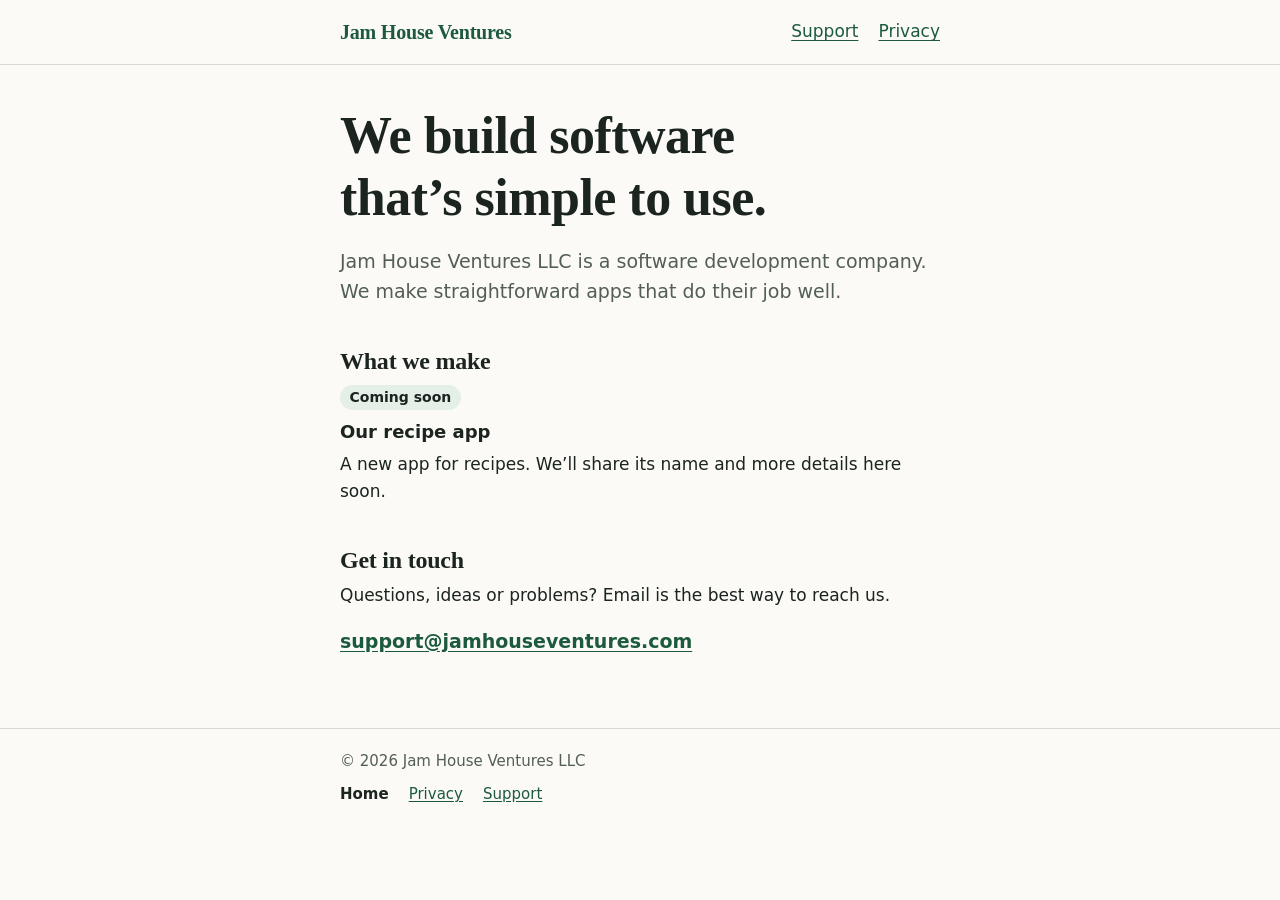
==== index.html @ 41186add "Add Jam House Ventures website Static home, privacy and support pages with shared styles and icons. " ====
<!doctype html>
<html lang="en">
<head>
  <meta charset="utf-8">
  <meta name="viewport" content="width=device-width, initial-scale=1">
  <title>Jam House Ventures LLC</title>
  <meta name="description" content="Jam House Ventures LLC is a software development company that makes simple, dependable apps.">
  <link rel="icon" href="favicon.svg" type="image/svg+xml">
  <link rel="apple-touch-icon" href="apple-touch-icon.png">
  <link rel="stylesheet" href="styles.css">
</head>
<body>
  <a class="skip-link" href="#main">Skip to main content</a>

  <header class="site-header">
    <div class="wrap">
      <a class="logo" href="index.html">Jam House Ventures</a>
      <nav class="site-nav" aria-label="Main">
        <a href="support.html">Support</a>
        <a href="privacy.html">Privacy</a>
      </nav>
    </div>
  </header>

  <main id="main" class="wrap">
    <h1>We build software that&rsquo;s simple to use.</h1>
    <p class="lead">Jam House Ventures LLC is a software development company. We make straightforward apps that do their job well.</p>

    <section aria-labelledby="what-we-make">
      <h2 id="what-we-make">What we make</h2>
      <span class="tag">Coming soon</span>
      <h3>Our recipe app</h3>
      <p>A new app for recipes. We&rsquo;ll share its name and more details here soon.</p>
    </section>

    <section aria-labelledby="contact">
      <h2 id="contact">Get in touch</h2>
      <p>Questions, ideas or problems? Email is the best way to reach us.</p>
      <p><a class="email" href="mailto:support@jamhouseventures.com">support@jamhouseventures.com</a></p>
    </section>
  </main>

  <footer class="site-footer">
    <div class="wrap">
      <p>&copy; 2026 Jam House Ventures LLC</p>
      <nav class="footer-nav" aria-label="Footer">
        <a href="index.html" aria-current="page">Home</a>
        <a href="privacy.html">Privacy</a>
        <a href="support.html">Support</a>
      </nav>
    </div>
  </footer>
</body>
</html>
---- styles.css ----
/* Jam House Ventures: shared styles for every page.
   Colors live in the two blocks below: the first is light mode, the second is dark mode. */

:root {
  color-scheme: light dark;
  --bg: #fbfaf6;
  --text: #1b241f;
  --muted: #535e57;
  --accent: #1d5a3d;
  --line: #d9dbd2;
  --tag-bg: #e3efe7;
  --fill-bg: #fff6d8;
  --fill-line: #8a6a00;
  --serif: "Iowan Old Style", "Palatino Linotype", Palatino, Georgia, serif;
  --sans: system-ui, -apple-system, "Segoe UI", Roboto, Helvetica, Arial, sans-serif;
}

@media (prefers-color-scheme: dark) {
  :root {
    --bg: #121714;
    --text: #e9eee9;
    --muted: #a8b3ab;
    --accent: #84d2a8;
    --line: #333d36;
    --tag-bg: #20382b;
    --fill-bg: #33290a;
    --fill-line: #d9b64a;
  }
}

*,
*::before,
*::after {
  box-sizing: border-box;
}

html {
  -webkit-text-size-adjust: 100%;
}

body {
  margin: 0;
  background: var(--bg);
  color: var(--text);
  font-family: var(--sans);
  font-size: 1.0625rem;
  line-height: 1.6;
}

.wrap {
  max-width: 40rem;
  margin: 0 auto;
  padding: 0 1.25rem;
}

/* Links */
a {
  color: var(--accent);
  text-underline-offset: 0.15em;
}

a:focus-visible {
  outline: 3px solid var(--accent);
  outline-offset: 2px;
  border-radius: 2px;
}

.skip-link {
  position: absolute;
  left: 1rem;
  top: -4rem;
  padding: 0.5rem 1rem;
  background: var(--bg);
}

.skip-link:focus {
  top: 0.5rem;
}

/* Header */
.site-header {
  border-bottom: 1px solid var(--line);
}

.site-header .wrap {
  display: flex;
  flex-wrap: wrap;
  align-items: center;
  justify-content: space-between;
  column-gap: 1.5rem;
  padding-top: 0.5rem;
  padding-bottom: 0.5rem;
}

.logo {
  display: inline-block;
  padding: 0.5rem 0;
  font-family: var(--serif);
  font-size: 1.25rem;
  font-weight: 700;
  letter-spacing: -0.01em;
  text-decoration: none;
}

.site-nav,
.footer-nav {
  display: flex;
  flex-wrap: wrap;
  gap: 1.25rem;
}

.site-nav a,
.footer-nav a {
  display: inline-block;
  min-height: 2.75rem;
  padding: 0.6rem 0;
}

a[aria-current="page"] {
  color: var(--text);
  text-decoration: none;
  font-weight: 600;
}

/* Page content */
main.wrap {
  padding-top: 2.5rem;
  padding-bottom: 3.5rem;
}

h1,
h2 {
  font-family: var(--serif);
  line-height: 1.2;
  letter-spacing: -0.01em;
  text-wrap: balance;
}

h1 {
  margin: 0 0 1rem;
  font-size: clamp(2.25rem, 8vw, 3.25rem);
}

h2 {
  margin: 0 0 0.5rem;
  font-size: 1.5rem;
}

h3 {
  margin: 0 0 0.25rem;
  font-size: 1.125rem;
}

p,
ul {
  margin: 0 0 1rem;
}

li {
  margin-bottom: 0.35rem;
}

section {
  margin-top: 2.5rem;
}

.lead {
  font-size: 1.1875rem;
  color: var(--muted);
}

.muted {
  color: var(--muted);
}

.email {
  font-size: 1.1875rem;
  font-weight: 600;
  overflow-wrap: anywhere;
}

.tag {
  display: inline-block;
  margin-bottom: 0.5rem;
  padding: 0.1rem 0.6rem;
  border-radius: 999px;
  background: var(--tag-bg);
  color: var(--text);
  font-size: 0.875rem;
  font-weight: 600;
}

/* Marks the parts of the privacy policy the owner still has to write.
   Search privacy.html for "FILL IN" to find each one. */
.fill-in {
  padding: 0.75rem 1rem;
  border: 2px dashed var(--fill-line);
  border-radius: 6px;
  background: var(--fill-bg);
}

/* Footer */
.site-footer {
  border-top: 1px solid var(--line);
  padding: 1.25rem 0 1.5rem;
  color: var(--muted);
  font-size: 0.9375rem;
}

.site-footer p {
  margin: 0;
}
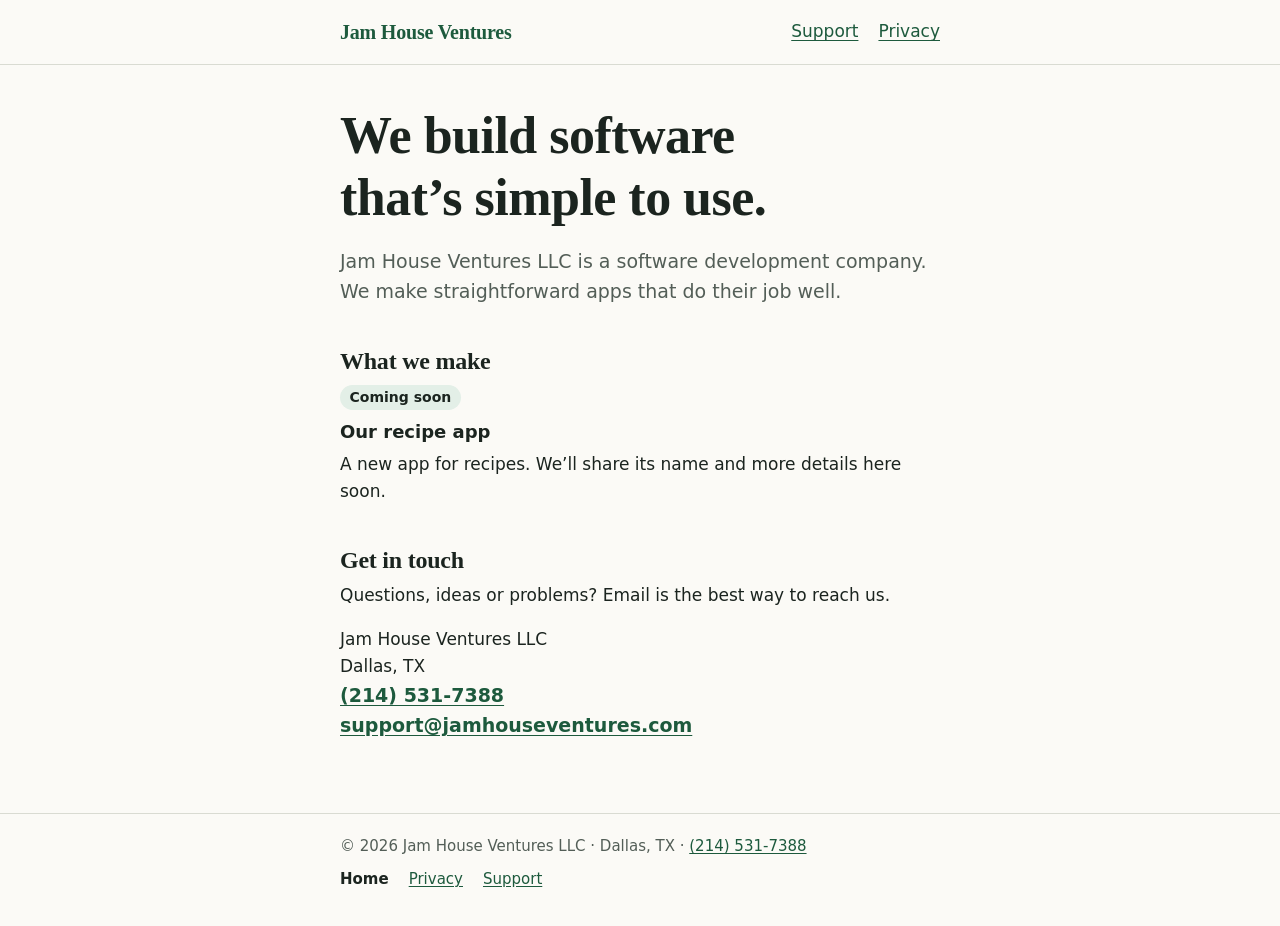
==== commit 92d36161: "Add city and phone number to contact details Homepage "Get in touch" now lists company name, Dallas," ====
--- a/index.html
+++ b/index.html
@@ -36,13 +36,16 @@
     <section aria-labelledby="contact">
       <h2 id="contact">Get in touch</h2>
       <p>Questions, ideas or problems? Email is the best way to reach us.</p>
-      <p><a class="email" href="mailto:support@jamhouseventures.com">support@jamhouseventures.com</a></p>
+      <p>Jam House Ventures LLC<br>
+      Dallas, TX<br>
+      <a class="phone" href="tel:+12145317388">(214) 531-7388</a><br>
+      <a class="email" href="mailto:support@jamhouseventures.com">support@jamhouseventures.com</a></p>
     </section>
   </main>
 
   <footer class="site-footer">
     <div class="wrap">
-      <p>&copy; 2026 Jam House Ventures LLC</p>
+      <p><span class="nowrap">&copy; 2026 Jam House Ventures LLC</span> &middot; <span class="nowrap">Dallas, TX</span> &middot; <a class="nowrap" href="tel:+12145317388">(214) 531-7388</a></p>
       <nav class="footer-nav" aria-label="Footer">
         <a href="index.html" aria-current="page">Home</a>
         <a href="privacy.html">Privacy</a>
--- a/styles.css
+++ b/styles.css
@@ -173,10 +173,16 @@
   color: var(--muted);
 }
 
-.email {
+.email,
+.phone {
   font-size: 1.1875rem;
   font-weight: 600;
   overflow-wrap: anywhere;
+}
+
+/* Keeps each footer item (name, city, phone) from breaking mid-way on narrow screens. */
+.nowrap {
+  white-space: nowrap;
 }
 
 .tag {
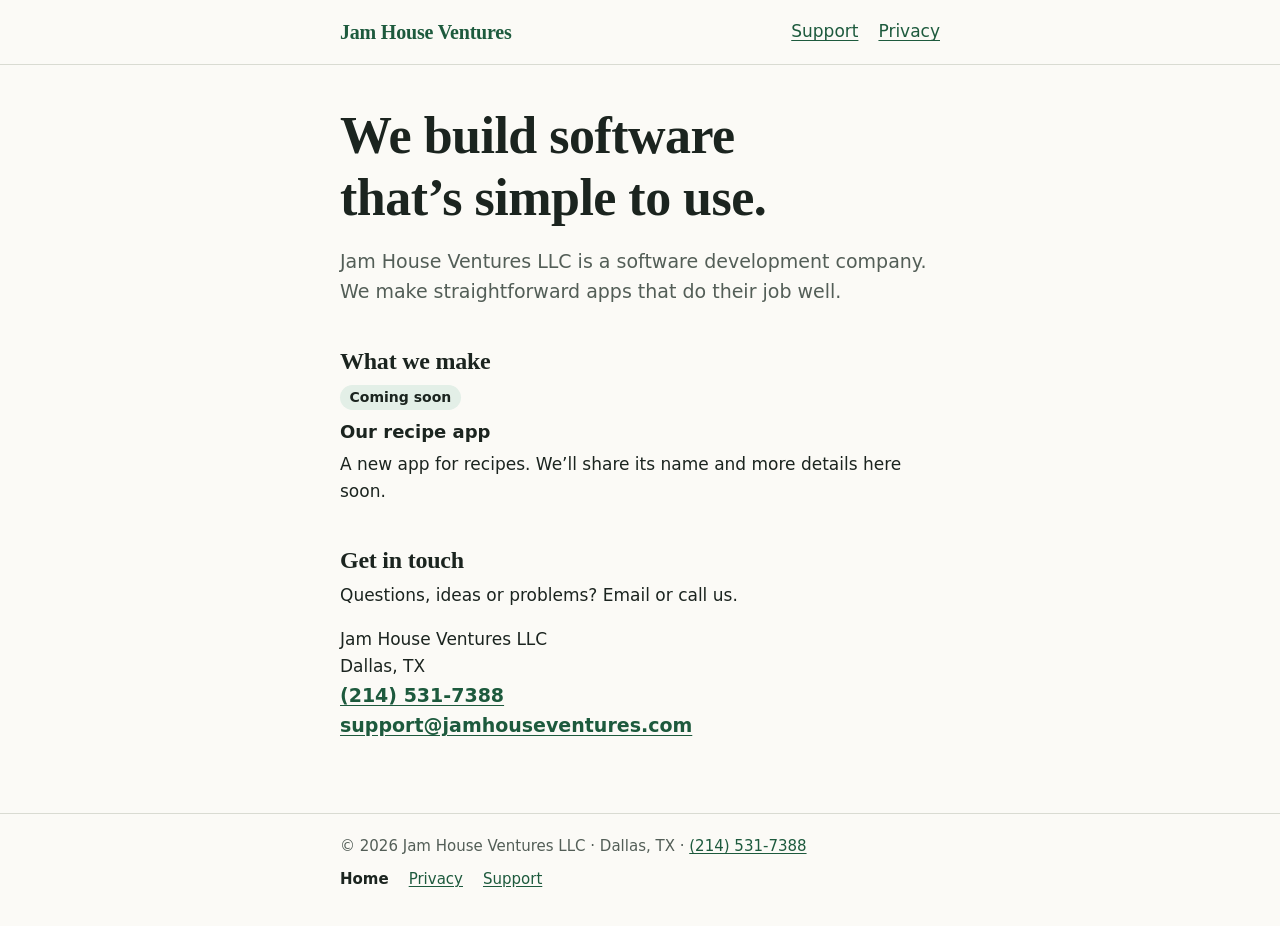
==== commit 282913f4: "Mention phone alongside email in contact wording Co-Authored-By: Claude Opus 5.5 <noreply@anthropic." ====
--- a/index.html
+++ b/index.html
@@ -35,7 +35,7 @@
 
     <section aria-labelledby="contact">
       <h2 id="contact">Get in touch</h2>
-      <p>Questions, ideas or problems? Email is the best way to reach us.</p>
+      <p>Questions, ideas or problems? Email or call us.</p>
       <p>Jam House Ventures LLC<br>
       Dallas, TX<br>
       <a class="phone" href="tel:+12145317388">(214) 531-7388</a><br>
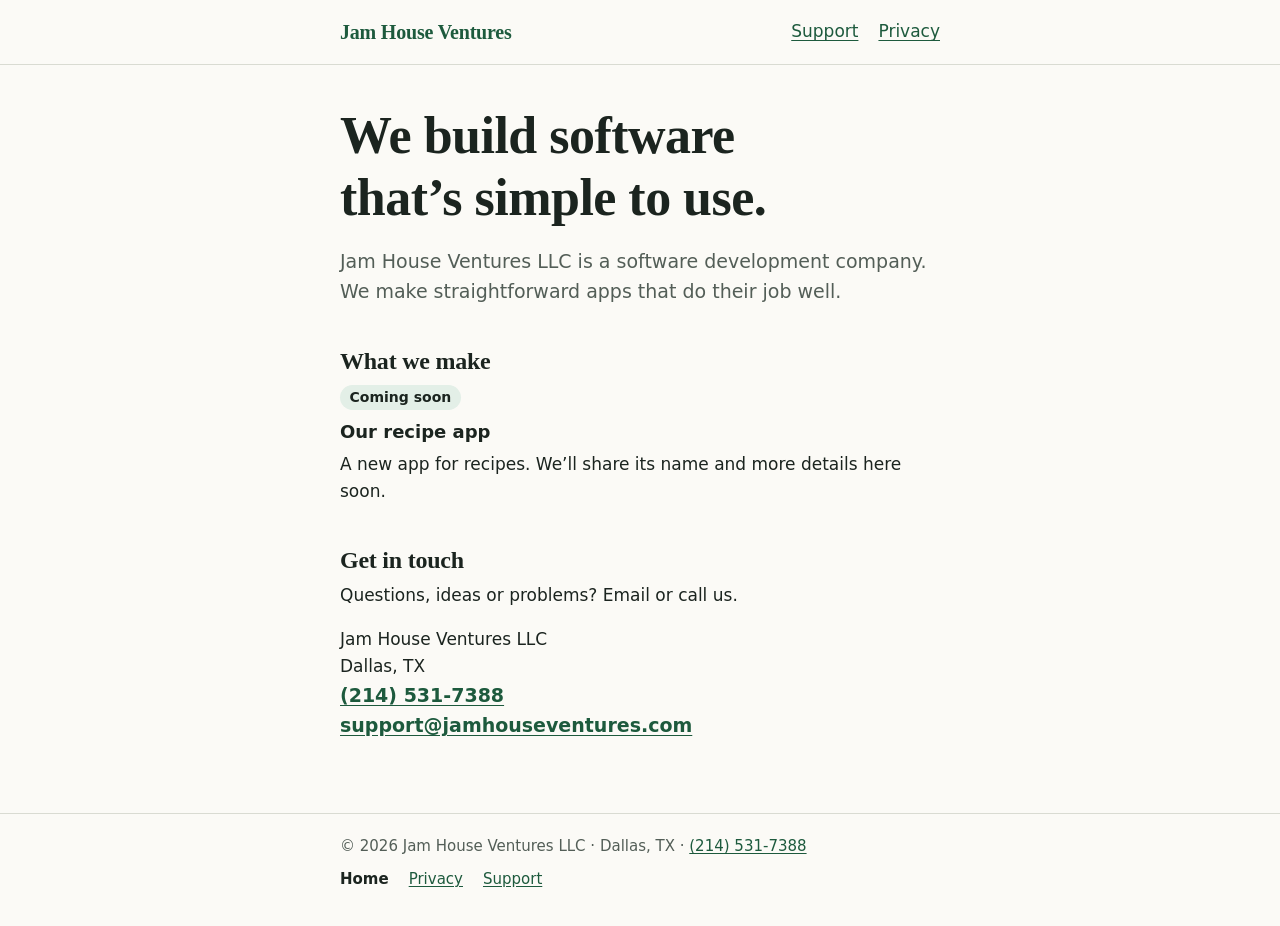
==== commit 28278d66: "Fill in footer copyright year automatically Co-Authored-By: Claude Opus 5.5 <noreply@anthropic.com>" ====
--- a/index.html
+++ b/index.html
@@ -45,7 +45,7 @@
 
   <footer class="site-footer">
     <div class="wrap">
-      <p><span class="nowrap">&copy; 2026 Jam House Ventures LLC</span> &middot; <span class="nowrap">Dallas, TX</span> &middot; <a class="nowrap" href="tel:+12145317388">(214) 531-7388</a></p>
+      <p><span class="nowrap">&copy; <span class="js-year">2026</span> Jam House Ventures LLC</span> &middot; <span class="nowrap">Dallas, TX</span> &middot; <a class="nowrap" href="tel:+12145317388">(214) 531-7388</a></p>
       <nav class="footer-nav" aria-label="Footer">
         <a href="index.html" aria-current="page">Home</a>
         <a href="privacy.html">Privacy</a>
@@ -53,5 +53,6 @@
       </nav>
     </div>
   </footer>
+  <script>document.querySelectorAll(".js-year").forEach(function (el) { el.textContent = new Date().getFullYear(); });</script>
 </body>
 </html>
